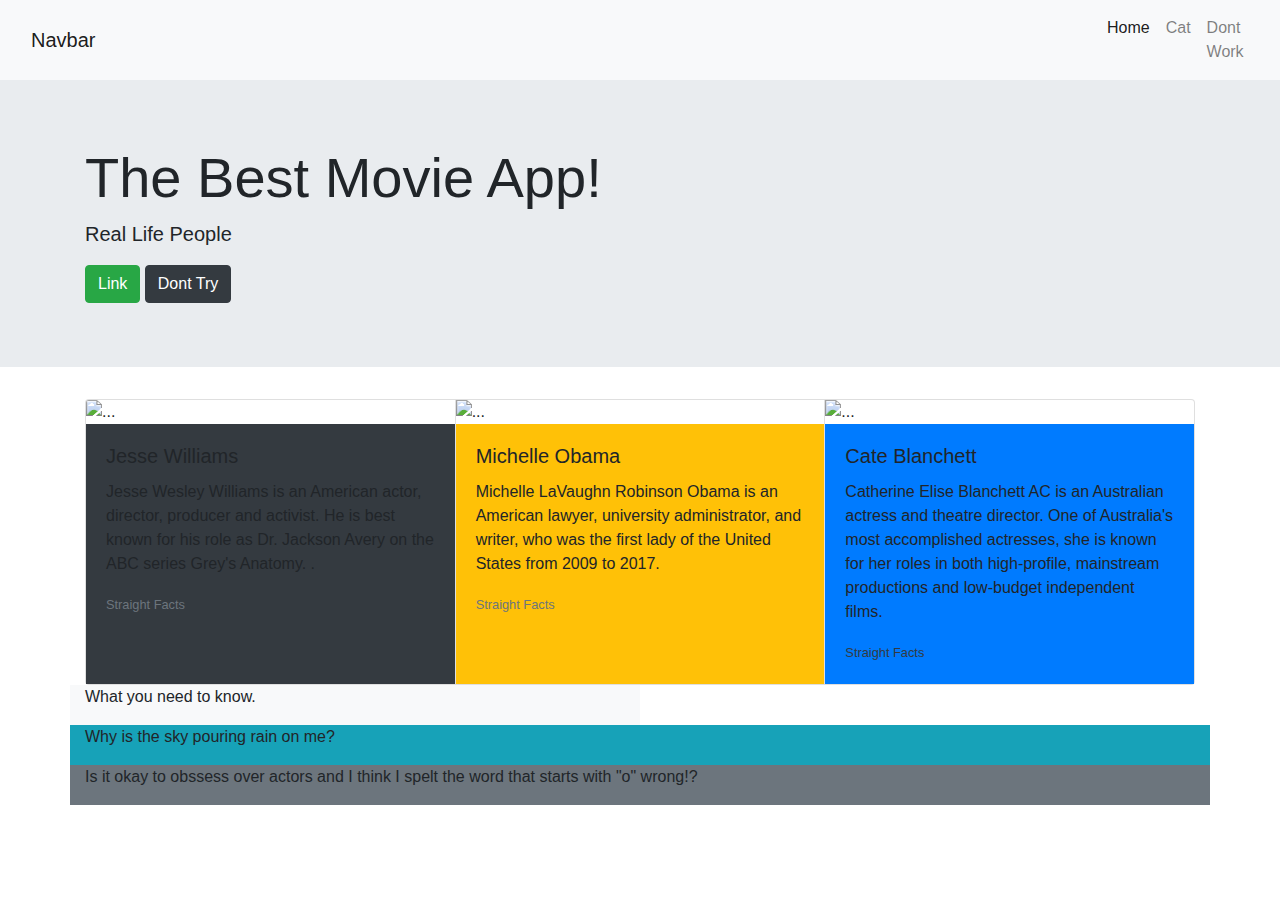
==== public/index.html @ e4870145 "created Html using Bootstrap" ====
<!doctype html>
<html lang="en">
  <head>
    <title>Movie App!</title>
    <meta charset="utf-8">
    <meta name="viewport" content="width=device-width, initial-scale=1, shrink-to-fit=no">

    <!-- Bootstrap CSS -->
    <link rel="stylesheet" href="https://stackpath.bootstrapcdn.com/bootstrap/4.3.1/css/bootstrap.min.css" integrity="sha384-ggOyR0iXCbMQv3Xipma34MD+dH/1fQ784/j6cY/iJTQUOhcWr7x9JvoRxT2MZw1T" crossorigin="anonymous">
    <link rel="stylesheet" href="css/index.css">

  </head>
  <body>
    <nav class="navbar navbar-expand-lg navbar-light bg-light">
    <div class="container">
      <a class="navbar-brand" href="#">Navbar</a>
      <button class="navbar-toggler" type="button" data-toggle="collapse" data-target="#navbarNav" aria-controls="navbarNav" aria-expanded="false" aria-label="Toggle navigation">
        <span class="navbar-toggler-icon"></span>
      </button>
    </div>
      <div class="collapse navbar-collapse" id="navbarNav">
        <ul class="navbar-nav">
          <li class="nav-item active">
            <a class="nav-link" href="/index.html">Home <span class="sr-only">(current)</span></a>
          </li>
          <li class="nav-item">
            <a class="nav-link" href="https://cdn.mos.cms.futurecdn.net/vChK6pTy3vN3KbYZ7UU7k3.jpg">Cat</a>

          </li>
          <li class="nav-item">
            <a class="nav-link" href="#">Dont Work</a>
          </li>
          <li class="nav-item">
          </li>
        </ul>
      </div>
    </nav>
   <div class="jumbotron jumbotron-fluid">
     <div class="container">
       <h1 class="display-4">The Best Movie App!</h1>
       <p class="lead">Real Life People</p>
       <a class="btn btn-success" href="https://en.wikipedia.org/wiki/New_Hollywood">Link</a>
       <input class="btn btn-dark" type="submit" value="Dont Try">
     </div>
   </div>

      <div class="container">
        <div class="card-group">
          <div class="card">
            <img src="https://www.celebritytalent.net/sampletalent/photos/sm/44323120.jpg" class="card-img-top" alt="...">
            <div class="card-body bg-dark">
              <h5 class="card-title">Jesse Williams</h5>
              <p class="card-text">Jesse Wesley Williams is an American actor, director, producer and activist. He is best known for his role as Dr. Jackson Avery on the ABC series Grey's Anatomy. .</p>
              <p class="card-text"><small class="text-muted">Straight Facts</small></p>
            </div>
          </div>
          <div class="card">
            <img src="https://res.cloudinary.com/culturemap-com/image/upload/ar_4:3,c_fill,g_faces:center,w_1200/v1537137843/photos/281657_original.jpg" class="card-img-top" alt="...">
            <div class="card-body bg-warning">
              <h5 class="card-title">Michelle Obama</h5>
              <p class="card-text">Michelle LaVaughn Robinson Obama is an American lawyer, university administrator, and writer, who was the first lady of the United States from 2009 to 2017. </p>
              <p class="card-text"><small class="text-muted">Straight Facts</small></p>
            </div>
          </div>
          <div class="card">
            <img src="https://media1.popsugar-assets.com/files/thumbor/uE2lF1V3OisKaghZAhWZh3jc2nI/130x203:2865x2938/fit-in/500x500/filters:format_auto-!!-:strip_icc-!!-/2019/12/12/822/n/1922398/ef0e2e595df28ab3ab7bc2.06927356_/i/Cate-Blanchett.jpg" class="card-img-top" alt="...">
            <div class="card-body bg-primary">
              <h5 class="card-title">Cate Blanchett</h5>
              <p class="card-text">Catherine Elise Blanchett AC is an Australian actress and theatre director. One of Australia's most accomplished actresses, she is known for her roles in both high-profile, mainstream productions and low-budget independent films.</p>
              <p class="card-text"><small class="text-dark">Straight Facts</small></p>
            </div>
          </div>
        </div>
      </div>

      <div class="container">
        <div class="row">
          <div class="col-md-6 bg-light">
            <p>What you need to know.</p>
          </div>
          <div class="col-lg-12 bg-info"> 
            <p>Why is the sky pouring rain on me?</p>
          </div>
          <div class="col-lg-12 bg-secondary"> 
            <p>Is it okay to obssess over actors and I think I spelt the word that starts with "o" wrong!? </p> 
          </div>
        </div>
      </div> 
      


    <script src="https://code.jquery.com/jquery-3.3.1.slim.min.js" integrity="sha384-q8i/X+965DzO0rT7abK41JStQIAqVgRVzpbzo5smXKp4YfRvH+8abtTE1Pi6jizo" crossorigin="anonymous"></script>
    <script src="https://cdnjs.cloudflare.com/ajax/libs/popper.js/1.14.7/umd/popper.min.js" integrity="sha384-UO2eT0CpHqdSJQ6hJty5KVphtPhzWj9WO1clHTMGa3JDZwrnQq4sF86dIHNDz0W1" crossorigin="anonymous"></script>
    <script src="https://stackpath.bootstrapcdn.com/bootstrap/4.3.1/js/bootstrap.min.js" integrity="sha384-JjSmVgyd0p3pXB1rRibZUAYoIIy6OrQ6VrjIEaFf/nJGzIxFDsf4x0xIM+B07jRM" crossorigin="anonymous"></script>
  </body>
</html>
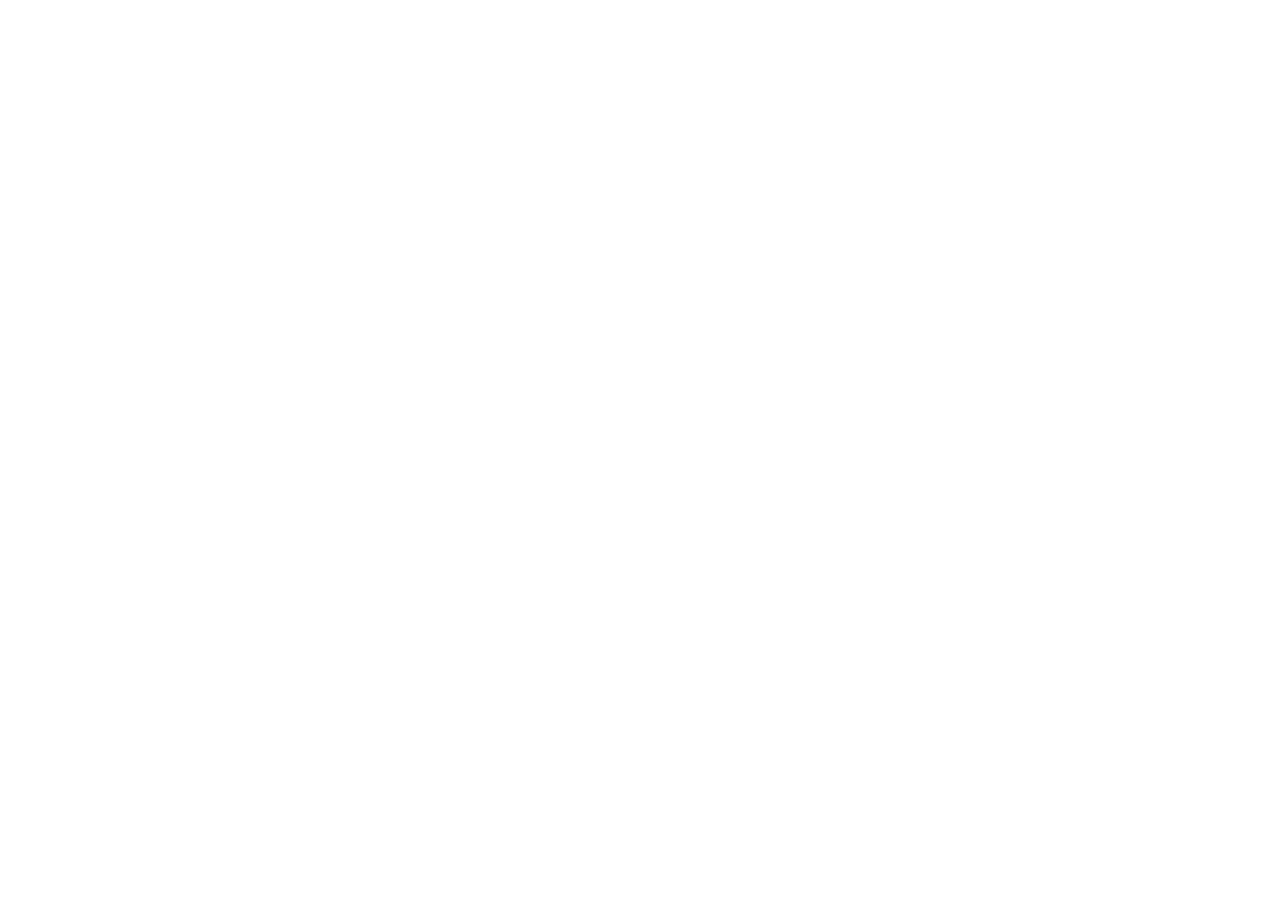
==== commit d3533c32: "Update frontend files" ====
--- a/public/index.html
+++ b/public/index.html
@@ -1,96 +1 @@
-<!doctype html>
-<html lang="en">
-  <head>
-    <title>Movie App!</title>
-    <meta charset="utf-8">
-    <meta name="viewport" content="width=device-width, initial-scale=1, shrink-to-fit=no">
-
-    <!-- Bootstrap CSS -->
-    <link rel="stylesheet" href="https://stackpath.bootstrapcdn.com/bootstrap/4.3.1/css/bootstrap.min.css" integrity="sha384-ggOyR0iXCbMQv3Xipma34MD+dH/1fQ784/j6cY/iJTQUOhcWr7x9JvoRxT2MZw1T" crossorigin="anonymous">
-    <link rel="stylesheet" href="css/index.css">
-
-  </head>
-  <body>
-    <nav class="navbar navbar-expand-lg navbar-light bg-light">
-    <div class="container">
-      <a class="navbar-brand" href="#">Navbar</a>
-      <button class="navbar-toggler" type="button" data-toggle="collapse" data-target="#navbarNav" aria-controls="navbarNav" aria-expanded="false" aria-label="Toggle navigation">
-        <span class="navbar-toggler-icon"></span>
-      </button>
-    </div>
-      <div class="collapse navbar-collapse" id="navbarNav">
-        <ul class="navbar-nav">
-          <li class="nav-item active">
-            <a class="nav-link" href="/index.html">Home <span class="sr-only">(current)</span></a>
-          </li>
-          <li class="nav-item">
-            <a class="nav-link" href="https://cdn.mos.cms.futurecdn.net/vChK6pTy3vN3KbYZ7UU7k3.jpg">Cat</a>
-
-          </li>
-          <li class="nav-item">
-            <a class="nav-link" href="#">Dont Work</a>
-          </li>
-          <li class="nav-item">
-          </li>
-        </ul>
-      </div>
-    </nav>
-   <div class="jumbotron jumbotron-fluid">
-     <div class="container">
-       <h1 class="display-4">The Best Movie App!</h1>
-       <p class="lead">Real Life People</p>
-       <a class="btn btn-success" href="https://en.wikipedia.org/wiki/New_Hollywood">Link</a>
-       <input class="btn btn-dark" type="submit" value="Dont Try">
-     </div>
-   </div>
-
-      <div class="container">
-        <div class="card-group">
-          <div class="card">
-            <img src="https://www.celebritytalent.net/sampletalent/photos/sm/44323120.jpg" class="card-img-top" alt="...">
-            <div class="card-body bg-dark">
-              <h5 class="card-title">Jesse Williams</h5>
-              <p class="card-text">Jesse Wesley Williams is an American actor, director, producer and activist. He is best known for his role as Dr. Jackson Avery on the ABC series Grey's Anatomy. .</p>
-              <p class="card-text"><small class="text-muted">Straight Facts</small></p>
-            </div>
-          </div>
-          <div class="card">
-            <img src="https://res.cloudinary.com/culturemap-com/image/upload/ar_4:3,c_fill,g_faces:center,w_1200/v1537137843/photos/281657_original.jpg" class="card-img-top" alt="...">
-            <div class="card-body bg-warning">
-              <h5 class="card-title">Michelle Obama</h5>
-              <p class="card-text">Michelle LaVaughn Robinson Obama is an American lawyer, university administrator, and writer, who was the first lady of the United States from 2009 to 2017. </p>
-              <p class="card-text"><small class="text-muted">Straight Facts</small></p>
-            </div>
-          </div>
-          <div class="card">
-            <img src="https://media1.popsugar-assets.com/files/thumbor/uE2lF1V3OisKaghZAhWZh3jc2nI/130x203:2865x2938/fit-in/500x500/filters:format_auto-!!-:strip_icc-!!-/2019/12/12/822/n/1922398/ef0e2e595df28ab3ab7bc2.06927356_/i/Cate-Blanchett.jpg" class="card-img-top" alt="...">
-            <div class="card-body bg-primary">
-              <h5 class="card-title">Cate Blanchett</h5>
-              <p class="card-text">Catherine Elise Blanchett AC is an Australian actress and theatre director. One of Australia's most accomplished actresses, she is known for her roles in both high-profile, mainstream productions and low-budget independent films.</p>
-              <p class="card-text"><small class="text-dark">Straight Facts</small></p>
-            </div>
-          </div>
-        </div>
-      </div>
-
-      <div class="container">
-        <div class="row">
-          <div class="col-md-6 bg-light">
-            <p>What you need to know.</p>
-          </div>
-          <div class="col-lg-12 bg-info"> 
-            <p>Why is the sky pouring rain on me?</p>
-          </div>
-          <div class="col-lg-12 bg-secondary"> 
-            <p>Is it okay to obssess over actors and I think I spelt the word that starts with "o" wrong!? </p> 
-          </div>
-        </div>
-      </div> 
-      
-
-
-    <script src="https://code.jquery.com/jquery-3.3.1.slim.min.js" integrity="sha384-q8i/X+965DzO0rT7abK41JStQIAqVgRVzpbzo5smXKp4YfRvH+8abtTE1Pi6jizo" crossorigin="anonymous"></script>
-    <script src="https://cdnjs.cloudflare.com/ajax/libs/popper.js/1.14.7/umd/popper.min.js" integrity="sha384-UO2eT0CpHqdSJQ6hJty5KVphtPhzWj9WO1clHTMGa3JDZwrnQq4sF86dIHNDz0W1" crossorigin="anonymous"></script>
-    <script src="https://stackpath.bootstrapcdn.com/bootstrap/4.3.1/js/bootstrap.min.js" integrity="sha384-JjSmVgyd0p3pXB1rRibZUAYoIIy6OrQ6VrjIEaFf/nJGzIxFDsf4x0xIM+B07jRM" crossorigin="anonymous"></script>
-  </body>
-</html>+<!DOCTYPE html><html><head><title>Strata by HTML5 UP</title><meta charset=utf-8><meta name=viewport content="width=device-width,initial-scale=1,user-scalable=no"><link rel=stylesheet href=assets/css/main.css><link href=/css/app.cb93e697.css rel=preload as=style><link href=/js/app.178cbf95.js rel=preload as=script><link href=/js/chunk-vendors.4916403e.js rel=preload as=script><link href=/css/app.cb93e697.css rel=stylesheet></head><body class=is-preload><div id=app></div><script src=assets/js/jquery.min.js></script><script src=assets/js/jquery.poptrox.min.js></script><script src=assets/js/browser.min.js></script><script src=assets/js/breakpoints.min.js></script><script src=assets/js/util.js></script><script src=assets/js/main.js></script><script src=/js/chunk-vendors.4916403e.js></script><script src=/js/app.178cbf95.js></script></body></html>